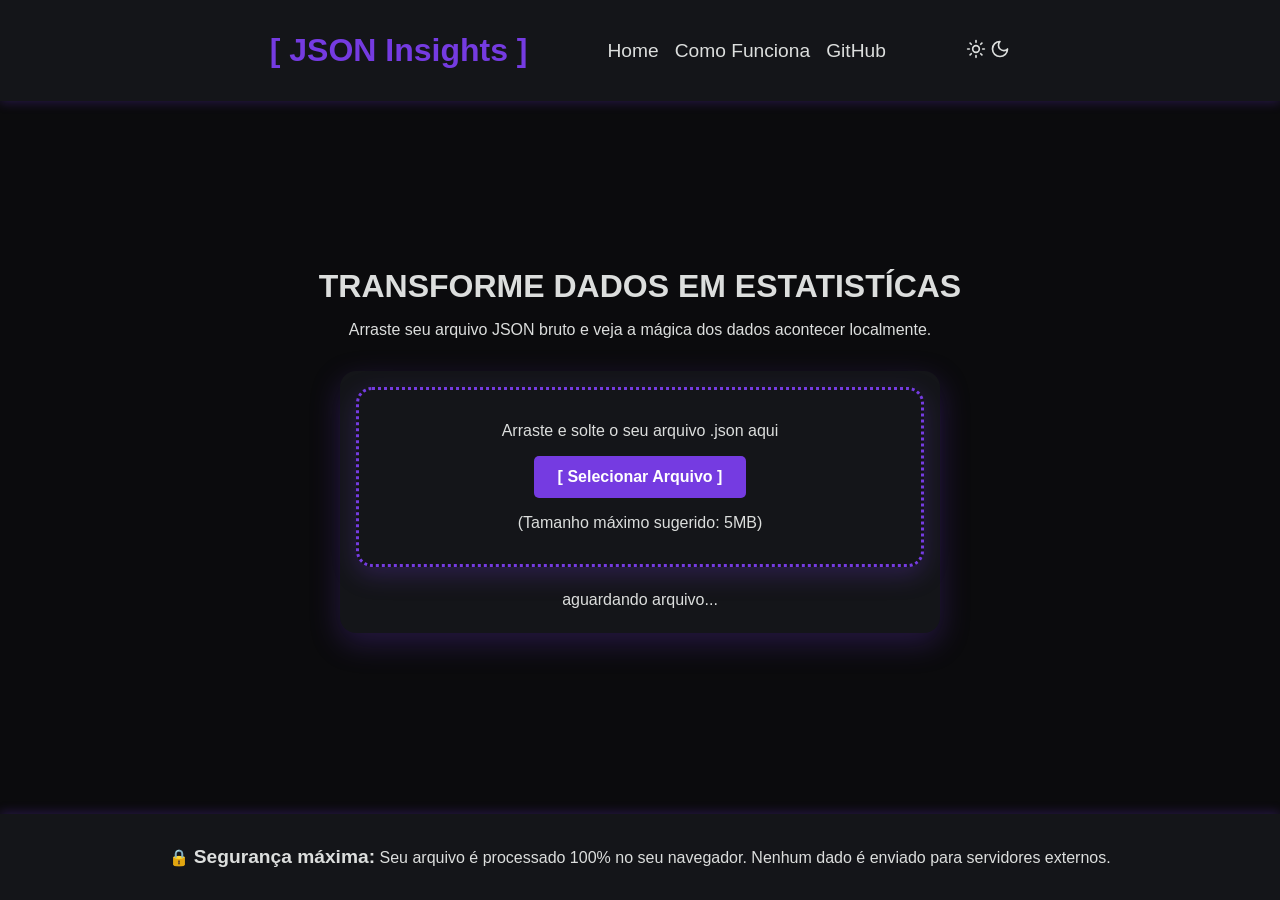
==== index.html @ 684731c1 "feat: atualizacao em funcao de renderizacao de sobrenome predominante por regiao" ====
<!DOCTYPE html>
<html lang="en">

<head>
    <meta charset="UTF-8">
    <meta name="viewport" content="width=device-width, initial-scale=1.0">
    <title>JSON Insights</title>
    <link rel="stylesheet" href="jason.css">
    <link rel="stylesheet" href="global.css">
</head>

<body id="central">
    <header id="hedSection">
        <h1>[ JSON Insights ]</h1>
        <nav id="navList">
            <a href="#container" name="navHome">Home</a>
            <a href="#howItWorksOverlay" name="navHowItWorks">Como Funciona</a>
            <a href="https://github.com/DrikoD" name="navGit" target="_blank">GitHub</a>
        </nav>
        <div id="themeSwitch">
            <button id="modeLight" class="themeBtn" title="Modo Claro">
                <svg xmlns="http://www.w3.org/2000/svg" width="20" height="20" viewBox="0 0 24 24" fill="none"
                    stroke="currentColor" stroke-width="2" stroke-linecap="round" stroke-linejoin="round"
                    class="theme-icon">
                    <circle cx="12" cy="12" r="4" />
                    <path d="M12 2v2" />
                    <path d="M12 20v2" />
                    <path d="M4.93 4.93l1.41 1.41" />
                    <path d="M17.66 17.66l1.41 1.41" />
                    <path d="M2 12h2" />
                    <path d="M20 12h2" />
                    <path d="M6.34 17.66l-1.41 1.41" />
                    <path d="M19.07 4.93l-1.41 1.41" />
                </svg>
            </button>
            <button id="modeDark" class="themeBtn" title="Modo Escuro">
                <svg xmlns="http://www.w3.org/2000/svg" width="20" height="20" viewBox="0 0 24 24" fill="none"
                    stroke="currentColor" stroke-width="2" stroke-linecap="round" stroke-linejoin="round"
                    class="theme-icon">
                    <path d="M12 3a6 6 0 0 0 9 9 9 9 0 1 1-9-9Z" />
                </svg>
            </button>
        </div>
    </header>
    <main id="container">
        <div id="howItWorksOverlay" class="hidden" class="howItWorksOverlay">

            <div id="howItWorksCard" class="howItWorksCard">

                <button id="closeCardBtn" class="closeCardBtn" title="close">&times;</button>

                <h2 class="cardTitle">Como Funciona?</h2>
                <p class="cardSubtitle">Transforme seu JSON em estatísticas em 3 passos rápidos:</p>

                <div class="compactStepsGroup">

                    <div class="compactStep">
                        <div class="stepIconWrapper">
                            <svg xmlns="http://www.w3.org/2000/svg" width="18" height="18" viewBox="0 0 24 24"
                                fill="none" stroke="currentColor" stroke-width="2" stroke-linecap="round"
                                stroke-linejoin="round" class="stepSvg">
                                <path d="M4 14.899A7 7 0 1 1 15.71 8h1.79a4.5 4.5 0 0 1 2.5 8.242" />
                                <path d="M12 12v9" />
                                <path d="m15 15-3-3-3 3" />
                            </svg>
                        </div>
                        <div class="stepText">
                            <h3>1. Importar</h3>
                            <p>Arraste ou selecione seu arquivo <code>.json</code> local.</p>
                        </div>
                    </div>

                    <div class="compactStep">
                        <div class="stepIconWrapper">
                            <svg xmlns="http://www.w3.org/2000/svg" width="18" height="18" viewBox="0 0 24 24"
                                fill="none" stroke="currentColor" stroke-width="2" stroke-linecap="round"
                                stroke-linejoin="round" class="stepSvg">
                                <path d="M13 2L3 14h9l-1 8 10-12h-9l1-8z" />
                            </svg>
                        </div>
                        <div class="stepText">
                            <h3>2. Processar</h3>
                            <p>O algoritmo valida e cruza os dados em milissegundos.</p>
                        </div>
                    </div>

                    <div class="compactStep">
                        <div class="stepIconWrapper">
                            <svg xmlns="http://www.w3.org/2000/svg" width="18" height="18" viewBox="0 0 24 24"
                                fill="none" stroke="currentColor" stroke-width="2" stroke-linecap="round"
                                stroke-linejoin="round" class="stepSvg">
                                <rect width="7" height="9" x="3" y="3" rx="1" />
                                <rect width="7" height="5" x="14" y="3" rx="1" />
                                <rect width="7" height="9" x="14" y="12" rx="1" />
                                <rect width="7" height="5" x="3" y="16" rx="1" />
                            </svg>
                        </div>
                        <div class="stepText">
                            <h3>3. Analisar</h3>
                            <p>Visualize o dashboard com gráficos e o censo de sobrenomes.</p>
                        </div>
                    </div>

                </div>

                <div class="compactPrivacyNote">
                    <svg xmlns="http://www.w3.org/2000/svg" width="16" height="16" viewBox="0 0 24 24" fill="none"
                        stroke="currentColor" stroke-width="2" stroke-linecap="round" stroke-linejoin="round"
                        class="privacySvg">
                        <path
                            d="M20 13c0 5-3.5 7.5-7.66 9.7a1 1 0 0 1-.68 0C7.5 20.5 4 18 4 13V6a1 1 0 0 1 .76-.97l8-2a1 1 0 0 1 .48 0l8 2A1 1 0 0 1 20 6z" />
                    </svg>
                    <span><strong>Segurança máxima:</strong> Processamento 100% local. Nenhum dado sai do seu
                        navegador.</span>
                </div>

            </div>
        </div>
        <section id="titleArea" class="hidden">
            <h2>TRANSFORME DADOS EM ESTATISTÍCAS</h2>
            <p>Arraste seu arquivo JSON bruto e veja a mágica dos dados acontecer localmente.</p>
        </section>
        <section id="content">
            <div id="fileSection">
                <p>Arraste e solte o seu arquivo .json aqui</p>
                <input type="file" id="fileArea">
                <label for="fileArea" id="inputL">[ Selecionar Arquivo ]</label>
                <p>(Tamanho máximo sugerido: 5MB)</p>
            </div>
            <div id="statusMessage">
                <p id="">aguardando arquivo...</p>
            </div>
        </section>
    </main>
    <footer id="footerSec">
        <p class="footer-text">
            <span class="footer-icon">🔒</span>
            <strong id="pStrong">Segurança máxima:</strong> Seu arquivo é processado 100% no seu navegador. Nenhum dado
            é enviado
            para
            servidores externos.
        </p>
    </footer>
    <script src="jason.js"></script>
</body>

</html>
---- jason.css ----
body {
    display: flex;
    flex-direction: column;
    justify-content: center;
    align-items: center;
    min-height: 100vh;
    background-color: var(--primary-color);
    font-family: sans-serif;
    color: var(--text-color);
    transition: background-color 0.3s ease, color 0.3s ease;
}

#hedSection {
    position: fixed;
    top: 0;
    display: flex;
    flex-direction: row;
    align-items: center;
    justify-content: center;
    gap: var(--space-16);  
    background-color: var(--secondary-color);
    color: var(--text-color);
    padding: var(--space-32);
    width: 100%;
    z-index: 100;
    box-shadow: 0 2px 10px var(--shadow-color);
    transition: background-color 0.3s ease;
}

h1 {
    color: var(--highlight-color); 
    font-size: 1.8rem;
}

#navList {
    display: flex;
    flex-direction: row;
    gap: var(--space-16);
}

a {
    text-decoration: none;
    color: var(--text-color);
    transition: color 0.2s ease;
}

a:active, a:hover {
    color: var(--highlight-color);
}

.themeSwitch {
    display: flex;
    gap: var(--space-8);
}

.themeBtn {
    background-color: transparent;
    border: none;
    color: var(--text-color);
    cursor: pointer;
    transition: color 0.2s ease;
}

.themeBtn:hover {
    color: var(--highlight-color);
} 

button svg {
    pointer-events: none;
}

#container {
    display: flex;
    flex-direction: column;
    justify-content: center;
    align-items: center;
    text-align: center;
    color: var(--text-color);
    gap: var(--space-32);
    padding: var(--space-96) var(--space-16);
}

#titleArea {
    display: flex;
    flex-direction: column;
    gap: var(--space-16);
}

#titleArea.hidden {
       display: none;
}
#content {
    display: flex;
    flex-direction: column;
    gap: var(--space-16);
    background-color: var(--secondary-color);
    padding: var(--space-16);
    border-radius: 1rem;
    box-shadow: 0 10px 30px var(--shadow-color);
    transition: background-color 0.3s ease;
}

#pdfArea {
    display: flex; 
}

#fileSection {
    display: flex;
    flex-direction: column;
    justify-content: center;
    align-items: center;
    gap: var(--space-16);
    border: dotted var(--highlight-color) 3px; 
    border-radius: 1rem;
    padding: var(--space-32) var(--space-80);
    background-color: var(--secondary-color); 
    box-shadow: 0 8px 25px var(--shadow-color);  
    transition: background-color 0.3s ease, border-color 0.3s ease;
}

#fileArea {
    display: none;
}

#inputL {
    background-color: var(--highlight-color); 
    color: #ffffff; 
    width: max-content;      
    white-space: nowrap;     
    padding: var(--space-12) var(--space-24);   
    border-radius: 5px;
    border: none;
    transition: all ease 0.2s;
    cursor: pointer;
    font-weight: bold;
}

#inputL:active {
    scale: 0.95;
    filter: brightness(0.85); 
}

#statusMessage {
    margin: var(--space-8);
    transition: all ease 0.3s;
}

#footerSec {
    position: fixed;
    bottom: 0;
    padding: var(--space-32);
    background-color: var(--secondary-color);
    color: var(--text-color);
    width: 100%;
    text-align: center;
    z-index: 100;
    box-shadow: 0 -2px 10px var(--shadow-color);
    transition: background-color 0.3s ease;
}

#pStrong {
    font-size: 1.2rem;
    font-weight: bold;
}

.footerText {
    font-weight: 100;
}

#howItWorksOverlay {
    position: fixed;
    top: 0;
    left: 0;
    width: 100vw;
    height: 100vh;
    background-color: var(--overlay-background);
    backdrop-filter: blur(4px);
    display: flex;
    align-items: center;
    justify-content: center;
    z-index: 9999;
    transition: background-color 0.3s ease;
}

#howItWorksOverlay.hidden {
    display: none;
}

#howItWorksCard {
    display: flex;
    flex-direction: column;
    padding: var(--space-32);
    width: 90%;
    max-width: 550px;
    background-color: var(--card-background); 
    backdrop-filter: blur(12px);
    border: solid 1px var(--card-border);     
    border-top-left-radius: 4rem;
    border-bottom-right-radius: 4rem;
    color: var(--text-color);
    box-shadow: 0 15px 45px var(--shadow-color); 
    transition: background-color 0.3s ease, border-color 0.3s ease;
}

#closeCardBtn {
    font-size: 2rem;
    width: 30px;
    height: 30px;
    align-self: flex-end;
    background-color: transparent;
    border: none;
    color: var(--highlight-color);
    cursor: pointer;
    line-height: 1;
}

#compactStepsGroup {
    display: flex;
    flex-direction: column;
    gap: var(--space-20);
    margin-top: var(--space-16);
}

.stepText {
    display: flex;
    flex-direction: column;
    gap: var(--space-4);
}



@media (min-width: 1024px) {
    #hedSection {
        gap: var(--space-80);
    }
    a {
        font-size: 1.2rem;
    }
    #container {
        gap: var(--space-32);
    }
    h1, h2 {
        font-size: 2rem;
    }
    #content {
        width: 600px;
        min-height: 250px; 
        height: auto;
    }
    #howItWorksCard {
        max-width: 700px;
    }
    #howItWorksCard p {
        font-size: 1rem;
        padding: var(--space-8) 0;
    }
}

@media (min-width: 1680px) {
    #hedSection {
        gap: var(--space-160);
    }
    a {
        font-size: 1.2rem;
    }
    #container {
        gap: var(--space-64);
    }
    h1, h2 {
        font-size: 3rem;
    }
    #titleArea p {
        font-size: 1.2rem;
    }
    #content {
        width: 800px;
        min-height: 300px; 
        height: auto;
    }
    #fileSection {
        gap: var(--space-32);
    }
    #fileSection > p {
        font-size: 1.2rem;
        font-weight: 100;
    }
    #howItWorksCard {
        max-width: 850px;
        padding: var(--space-40);
    }
    #howItWorksCard p {
        font-size: 1.2rem;
    }
}
---- global.css ----
* {
    padding: 0;
    margin: 0;
    box-sizing: border-box;
}

:root { 
    
    --space-4: 0.25rem;   /* 4px   - Espaços mínimos (ex: linhas internas) */
    --space-8: 0.5rem;    /* 8px   - Pequenos gaps e margens de texto */
    --space-12: 0.75rem;  /* 12px  - Respiros internos de botões */
    --space-16: 1rem;     /* 16px  - O padrão para paddings e gaps gerais */
    --space-20: 1.25rem;  /* 20px  - Gap intermediário confortável */
    --space-24: 1.5rem;   /* 24px  - Respiros amplos de botões e cards */
    --space-32: 2rem;     /* 32px  - Margens grandes de seções e headers */
    --space-40: 2.5rem;   /* 40px  - Espaçamento de cards expansivos */
    --space-48: 3rem;     /* 48px  - Gaps de seções desktop */
    --space-64: 4rem;     /* 64px  - Grandes blocos de responsividade */
    --space-80: 5rem;     /* 80px  - Alinhamentos laterais estendidos */
    --space-96: 6rem;     /* 96px  - Margens extremas de topo/fundo */
    --space-160: 10rem;   /* 160px - Super gaps para telas ultra-wide */

    --primary-color: #0B0B0D;     
    --secondary-color: #141519;   
    --highlight-color: #753be1;   
    --text-color: #dcdedd;        
    --textCdec-color: #533B8E;    
    --overlay-background: rgba(0, 0, 0, 0.75);
    --shadow-color: rgba(117, 59, 225, 0.25);
    --card-background: rgba(20, 21, 25, 0.85);
    --card-border: rgba(255, 255, 255, 0.1);
}

body.lightMode {
    --primary-color: #f5f6fa;     
    --secondary-color: #ffffff;   
    --highlight-color: #753be1;   
    --text-color: #1e1e24;        
    --textCdec-color: #533B8E;    
    --overlay-background: rgba(15, 15, 20, 0.4); 
    --shadow-color: rgba(117, 59, 225, 0.12); 
    --card-background: rgba(255, 255, 255, 0.8); 
    --card-border: rgba(0, 0, 0, 0.06); 
}
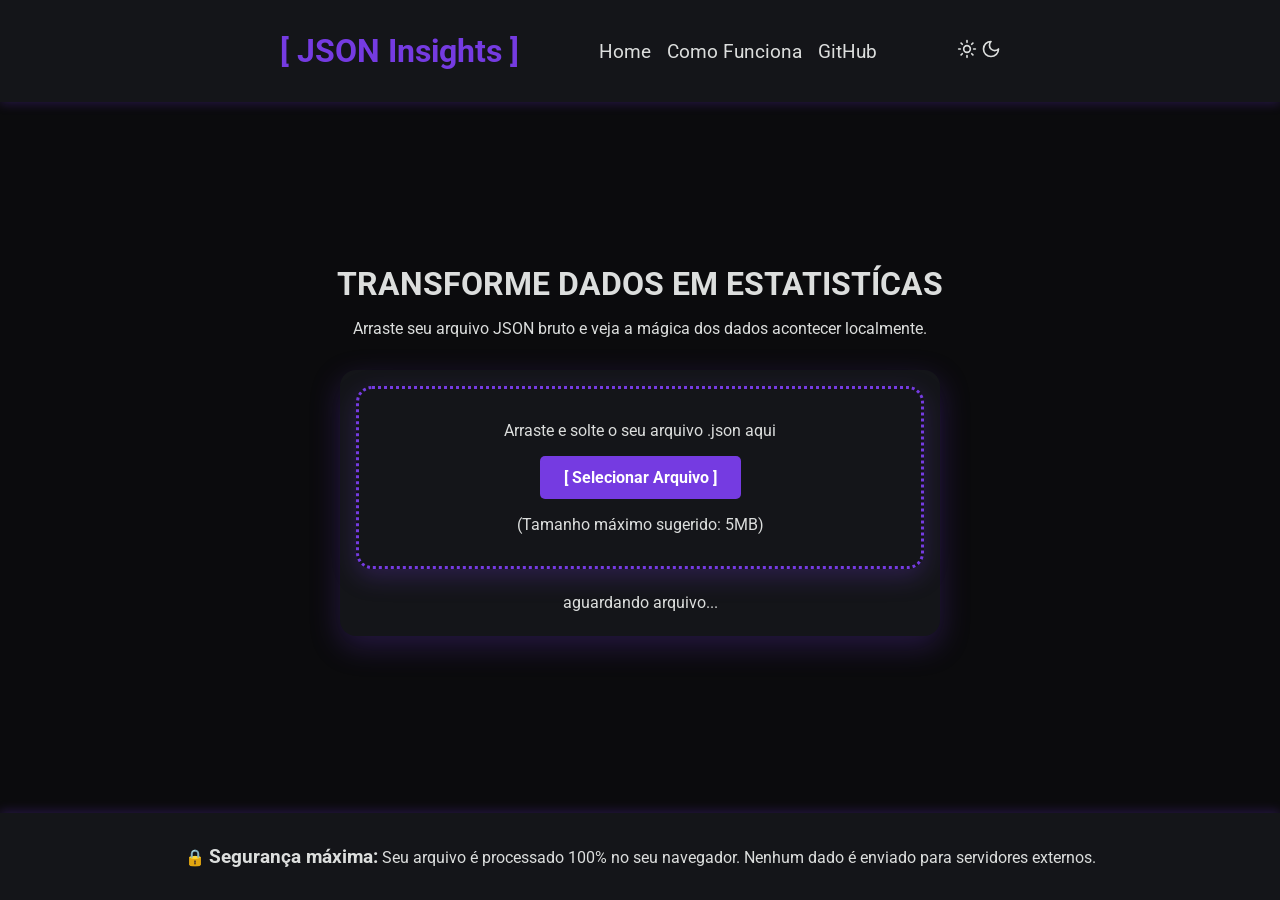
==== commit ea28b20b: "style: finaliza a estilização e ajustes de responsividade" ====
--- a/index.html
+++ b/index.html
@@ -5,6 +5,10 @@
     <meta charset="UTF-8">
     <meta name="viewport" content="width=device-width, initial-scale=1.0">
     <title>JSON Insights</title>
+    <link rel="preconnect" href="https://fonts.googleapis.com">
+    <link rel="preconnect" href="https://fonts.gstatic.com" crossorigin>
+    <link href="https://fonts.googleapis.com/css2?family=Roboto:ital,wght@0,100..900;1,100..900&display=swap"
+        rel="stylesheet">
     <link rel="stylesheet" href="jason.css">
     <link rel="stylesheet" href="global.css">
 </head>
@@ -13,7 +17,7 @@
     <header id="hedSection">
         <h1>[ JSON Insights ]</h1>
         <nav id="navList">
-            <a href="#container" name="navHome">Home</a>
+            <a href="" name="navHome">Home</a>
             <a href="#howItWorksOverlay" name="navHowItWorks">Como Funciona</a>
             <a href="https://github.com/DrikoD" name="navGit" target="_blank">GitHub</a>
         </nav>
--- a/jason.css
+++ b/jason.css
@@ -6,9 +6,8 @@
     align-items: center;
     min-height: 100vh;
     background-color: var(--primary-color);
-    font-family: sans-serif;
-    color: var(--text-color);
     transition: background-color 0.3s ease, color 0.3s ease;
+    font-family: 'Roboto', sans-serif;
 }
 
 #hedSection {
@@ -117,6 +116,10 @@
     background-color: var(--secondary-color); 
     box-shadow: 0 8px 25px var(--shadow-color);  
     transition: background-color 0.3s ease, border-color 0.3s ease;
+}
+
+#fileSection p {
+    font-weight: 400;
 }
 
 #fileArea {
@@ -228,7 +231,167 @@
     gap: var(--space-4);
 }
 
-
+#pdfArea {
+    display: flex;
+    flex-direction: column;
+    justify-content: center;
+    align-items: center;
+    gap: var(--space-32);
+}
+
+#dashboard-header {
+    display: flex;
+    flex-direction: row;
+    justify-content: center;
+    gap: var(--space-16);
+}
+
+.header-card {
+    display: flex;
+    flex-direction: column;
+    justify-content: center;
+    align-items: center;
+    gap: var(--space-8);
+    padding: var(--space-8) var(--space-16);
+    max-width: fit-content;
+    background-color: var(--card-background); 
+    backdrop-filter: blur(12px);
+    border: solid 1px var(--card-border);     
+    border-radius: var(--space-16);
+    box-shadow: 1px 1px 3px var(--highlight-color);
+    color: var(--text-color);
+    transition: background-color 0.3s ease, border-color 0.3s ease;
+}
+
+.card-title {
+    font-size: 1.2rem;
+    font-weight: bold;
+    color: var(--text-color);
+}
+.big-number {
+    font-size: 1.5rem;
+    font-weight: bold;
+    color: var(--highlight-color);
+}
+.small-text {
+    font-weight: 400;
+    color: var(--text-color);
+}
+
+#ageMetricsCard {
+    display: flex;
+    flex-direction: column;
+}
+
+#metrics {
+    display: flex;
+    flex-direction: row;
+    justify-content: center;
+    gap: var(--space-16);
+}
+
+.stat-item {
+    display: flex;
+    flex-direction: column;
+    align-items: center;
+    gap: var(--space-4);
+}
+
+#dashboard-footer {
+    display: flex;
+    flex-direction: row;
+    justify-content: center;
+    align-items: flex-start;
+    gap: var(--space-32);
+    margin-bottom: var(--space-32);
+}
+#cityDistributionCard {
+    display: flex;
+    flex-direction: column;
+}
+
+#list-footer-card-row {
+    display: flex;
+    flex-direction: row;
+    justify-content: space-between;
+    gap: var(--space-4);
+    background-color: var(--secondary-color);
+    padding: var(--space-8);
+    border-radius: var(--space-8);
+    border: solid 1px var(--card-border);
+    box-shadow: 1px 1px 3px var(--highlight-color);
+    min-width: 100%;
+}
+
+#frequencyByCity {
+    display: flex;
+    flex-direction: row;
+    justify-content: space-between;
+    align-items: center;
+    gap: var(--space-4);
+    margin: var(--space-4);
+    padding: var(--space-4);
+    width: 100%;
+    text-align: left;
+    border-bottom: solid 1px var(--card-border);
+}
+
+#listSurname {
+    display: flex;
+    flex-direction: column;
+    justify-content: center;
+    text-align: left;
+    gap: var(--space-4);
+    border: solid 1px var(--card-border);
+    border-radius: var(--space-12);
+    margin-top: var(--space-8);
+    padding: var(--space-12);
+    background-color: var(--secondary-color);
+    box-shadow: 1px 1px 3px var(--highlight-color);
+}
+
+#top-card-list-surame {
+    display: flex;
+    flex-direction: row;
+    align-items: center;
+    justify-content: space-between;
+}
+
+.badge {
+    color: var(--highlight-color);
+}
+
+#surname {
+    font-size: var(--space-24);
+    color: var(--highlight-color);
+    font-weight: bold;
+}
+
+.dashboard-card {
+    display: flex;
+    flex-direction: column;
+    padding: var(--space-16) var(--space-32);
+    background-color: var(--card-background);
+    border: solid 1px var(--card-border);
+    border-radius: var(--space-16);
+    box-shadow: 1px 1px 3px var(--highlight-color);
+    max-height: var(--space-240);       
+    overflow-y: auto; 
+    list-style-type: none;
+    scroll-behavior: smooth;
+    transition: background-color 0.3s ease, border-color 0.3s ease;
+    gap: var(--space-12);
+}
+.dashboard-card::-webkit-scrollbar {
+    width: var(--space-4); 
+}
+.dashboard-card::-webkit-scrollbar-thumb {
+    background-color: var(--card-border);
+    border-radius: var(--space-12);
+}
+.dashboard-card::-webkit-scrollbar-thumb:hover {
+    filter: brightness(0.8);
+}
 
 @media (min-width: 1024px) {
     #hedSection {
@@ -255,6 +418,28 @@
         font-size: 1rem;
         padding: var(--space-8) 0;
     }
+
+    .header-card {
+        padding: var(--space-16) var(--space-32);
+        h3 {
+            font-size: 1.2rem;
+            margin: var(--space-8) 0;
+        }
+    }
+
+    .dashboard-card {
+        padding: var(--space-16) var(--space-48);
+        max-height: var(--space-320);
+
+        h3 {
+            font-size: 1.2rem;
+            margin: var(--space-8) 0;
+        }
+    }
+
+    #listSurname{
+        margin-top: var(--space-12);
+    }
 }
 
 @media (min-width: 1680px) {
@@ -283,7 +468,7 @@
     }
     #fileSection > p {
         font-size: 1.2rem;
-        font-weight: 100;
+        font-weight: 400;
     }
     #howItWorksCard {
         max-width: 850px;
@@ -292,4 +477,82 @@
     #howItWorksCard p {
         font-size: 1.2rem;
     }
+
+    .header-card {
+        margin-top: var(--space-48);
+        padding: var(--space-24) var(--space-48);
+        h3 {
+            font-size: 1.5rem;
+            margin: var(--space-12) 0;
+        }
+    }
+
+    .dashboard-card {
+        padding: var(--space-24) var(--space-48);
+        max-height: var(--space-400);
+
+        h3 {
+            font-size: 1.6rem;
+            margin: var(--space-12) 0;
+        }
+    }
+
+    
+}
+
+@media (min-width: 2400px) {
+    a {
+        font-size: 1.5rem;
+    }
+    #container {
+        gap: var(--space-96);
+    }
+    h1, h2 {
+        font-size: var(--space-40);
+    }
+
+    #howItWorksCard {
+        max-width: 1000px;
+        padding: var(--space-64);
+    }
+    #howItWorksCard p {
+        font-size: 1.5rem;
+    }       
+
+    .header-card {
+        margin-top: var(--space-64);
+        padding: var(--space-32) var(--space-64);
+        h3 {
+            font-size: 2rem;
+            margin: var(--space-16) 0;
+        }
+    }
+
+    .dashboard-card {
+        padding: var(--space-32) var(--space-80);
+        max-height: var(--space-480);
+
+        h3 {
+            font-size: 2rem;
+            margin: var(--space-16) 0;
+        }
+        
+    }
+
+    #list-footer-card-row p {
+        font-size: 1.5rem;
+    }
+
+    #frequencyByCity span {
+        font-size: 1.5rem;
+    }
+
+    .big-number {
+        font-size: 2rem;
+    }
+
+    .small-text {
+        font-size: 1.5rem;
+    }
+
 }
--- a/global.css
+++ b/global.css
@@ -19,6 +19,10 @@
     --space-80: 5rem;     /* 80px  - Alinhamentos laterais estendidos */
     --space-96: 6rem;     /* 96px  - Margens extremas de topo/fundo */
     --space-160: 10rem;   /* 160px - Super gaps para telas ultra-wide */
+    --space-240: 15rem;   /* 240px - alturas de cards mobile first */
+    --space-320: 20rem;   /* 320px - alturas 1 de cards desktop */
+    --space-400: 25rem;   /* 400px - alturas 2 de cards desktop */
+    --space-480: 30rem;   /* 480px - alturas 3 de cards desktop */
 
     --primary-color: #0B0B0D;     
     --secondary-color: #141519;   
@@ -27,7 +31,7 @@
     --textCdec-color: #533B8E;    
     --overlay-background: rgba(0, 0, 0, 0.75);
     --shadow-color: rgba(117, 59, 225, 0.25);
-    --card-background: rgba(20, 21, 25, 0.85);
+    --card-background: rgba(40, 42, 48, 0.85);
     --card-border: rgba(255, 255, 255, 0.1);
 }
 
@@ -39,6 +43,6 @@
     --textCdec-color: #533B8E;    
     --overlay-background: rgba(15, 15, 20, 0.4); 
     --shadow-color: rgba(117, 59, 225, 0.12); 
-    --card-background: rgba(255, 255, 255, 0.8); 
+    --card-background: rgb(255, 255, 255); 
     --card-border: rgba(0, 0, 0, 0.06); 
 }
